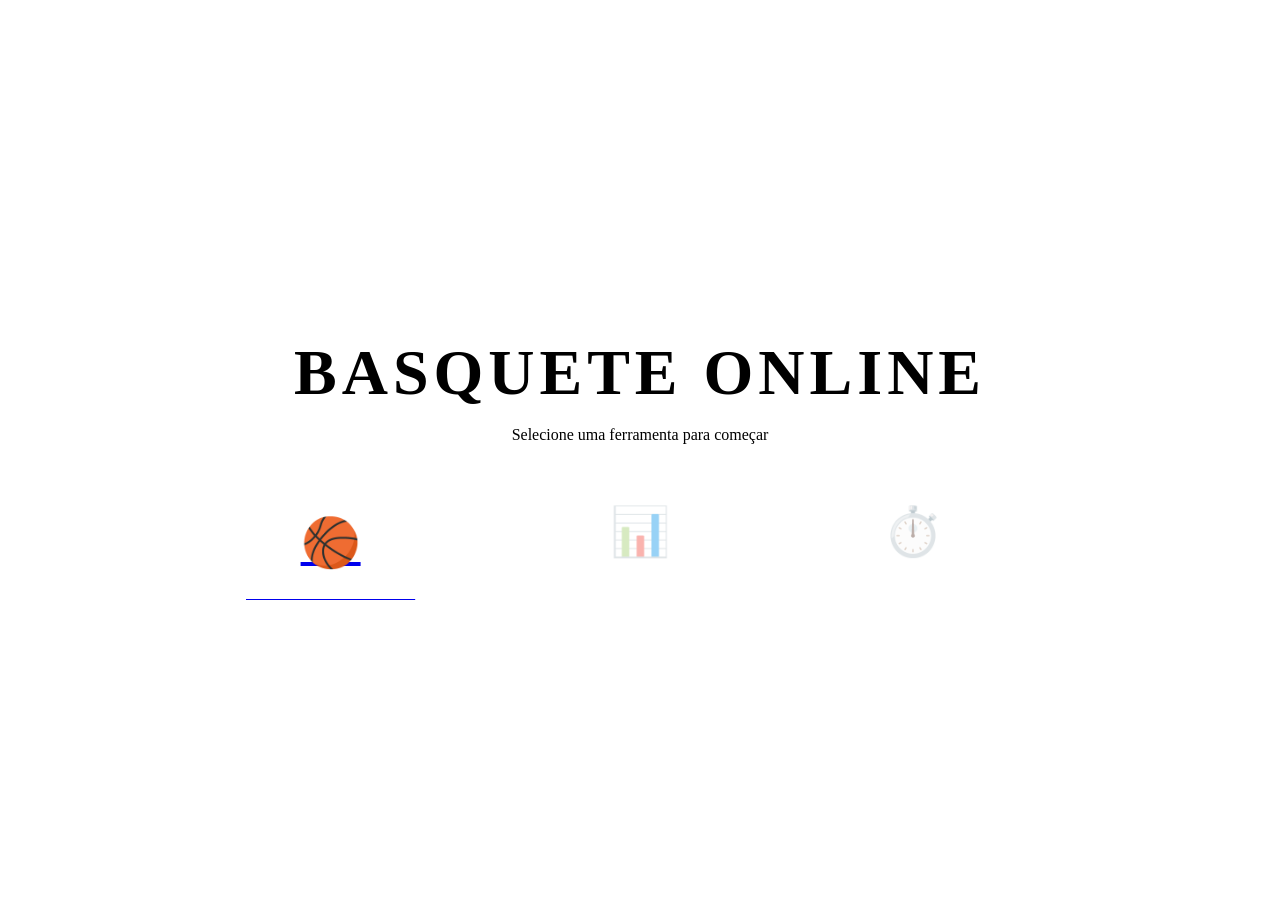
==== index.html @ e449eb14 "." ====
<!DOCTYPE html>
<html lang="en">
<head>
    <meta charset="UTF-8">
    <meta name="viewport" content="width=device-width, initial-scale=1.0">
    <title>Document</title>
    <link rel="stylesheet" href="inicio.css">
    <link rel="manifest" href="manifest.json">
<meta name="theme-color" content="#FF8C00">

<script>
  if ('serviceWorker' in navigator) {
    navigator.serviceWorker.register('sw.js');
  }
</script>
</head>
<body>
    <section id="home-screen" class="screen">
        <div class="home-content">
            <h1 class="logo">BASQUETE <span style="color: var(--cor2);">ONLINE</span></h1>
            <p>Selecione uma ferramenta para começar</p>
            
            <a href="placar.html">
                <div class="menu-grid">
                    <button class="menu-btn" onclick="showScreen('scoreboard-screen')">
                        <span class="icon">🏀</span>
                        PLANCAR DIGITAL
                    </button>
            </a>
                
                <button class="menu-btn disabled">
                    <span class="icon">📊</span>
                    ESTATÍSTICAS (EM BREVE)
                </button>
                
                <button class="menu-btn disabled">
                    <span class="icon">⏱️</span>
                    TREINAMENTO (EM BREVE)
                </button>
            </div>
        </div>
    </section>

    <section id="scoreboard-screen" class="screen" style="display: none;">
        <button class="back-btn" onclick="showScreen('home-screen')">← VOLTAR</button>
        
        <main class="scoreboard-container">
            </main>
    </section>

    <script src="script.js"></script>

</body>
</html>
---- inicio.css ----
/* Controle de Telas */
.screen {
    width: 100%;
    min-height: 100vh;
    display: flex;
    flex-direction: column;
    align-items: center;
    justify-content: center;
}

/* Estilo da Home */
.home-content {
    text-align: center;
}

.logo {
    font-size: 4rem;
    margin-bottom: 10px;
    letter-spacing: 5px;
}

.menu-grid {
    display: grid;
    grid-template-columns: repeat(auto-fit, minmax(200px, 1fr));
    gap: 20px;
    margin-top: 40px;
    width: 100%;
    max-width: 800px;
}

.menu-btn {
    height: 150px;
    display: flex;
    flex-direction: column;
    justify-content: center;
    align-items: center;
    font-size: 1.2rem;
    background: rgba(255, 255, 255, 0.05);
    border: 2px solid var(--cor2);
    border-radius: 20px;
    color: white;
    transition: 0.3s;
}

.menu-btn:hover:not(.disabled) {
    background: var(--cor2);
    color: var(--cor1);
    transform: translateY(-5px);
}

.menu-btn.disabled {
    opacity: 0.4;
    cursor: not-allowed;
    border-color: #555;
}

.icon {
    font-size: 3rem;
    margin-bottom: 10px;
}

.back-btn {
    position: absolute;
    top: 20px;
    left: 20px;
    background: transparent;
    border: 1px solid var(--cor2);
    color: var(--cor2);
}
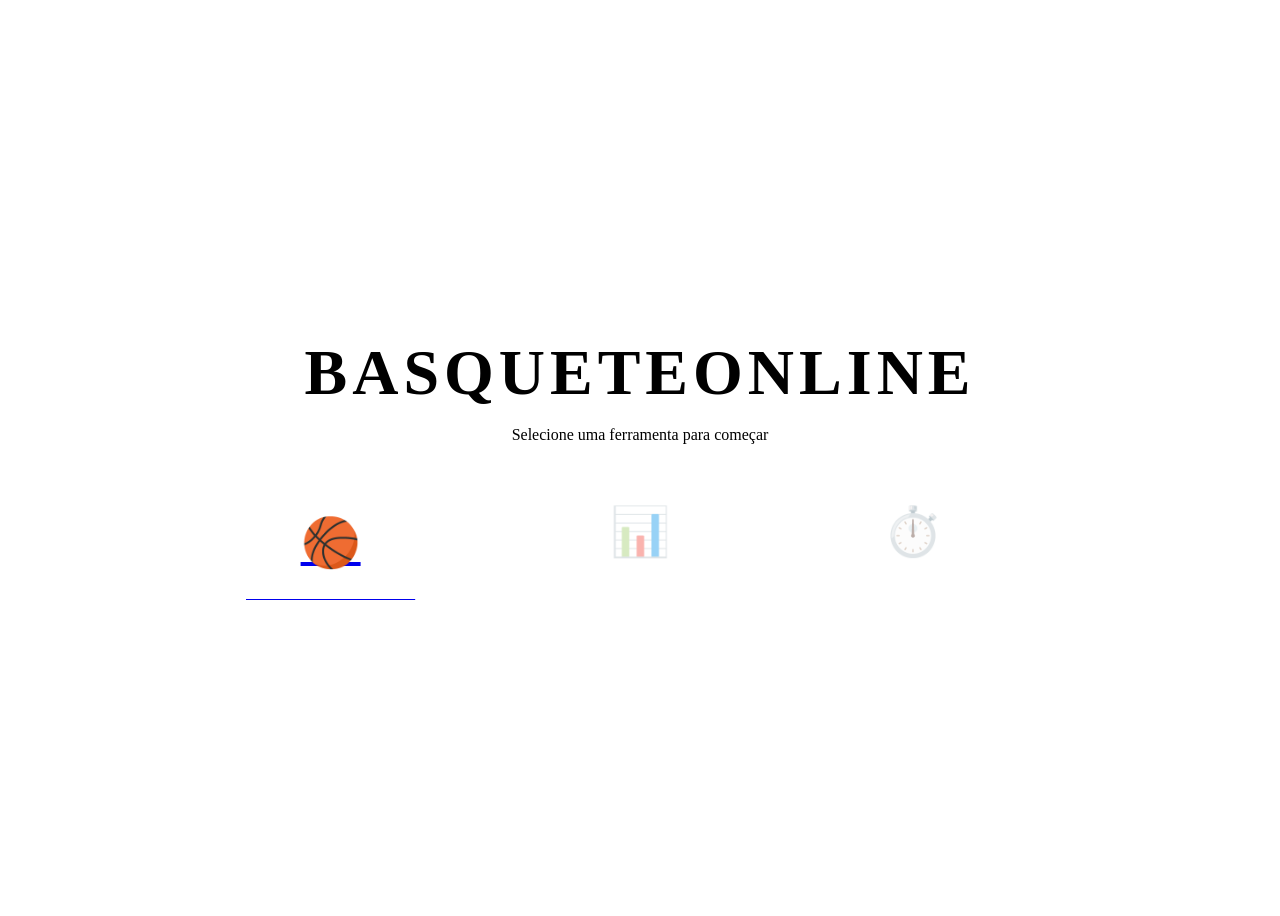
==== commit cb0ffc12: ".," ====
--- a/index.html
+++ b/index.html
@@ -3,21 +3,14 @@
 <head>
     <meta charset="UTF-8">
     <meta name="viewport" content="width=device-width, initial-scale=1.0">
-    <title>Document</title>
+    <title>HUB</title>
     <link rel="stylesheet" href="inicio.css">
-    <link rel="manifest" href="manifest.json">
-<meta name="theme-color" content="#FF8C00">
 
-<script>
-  if ('serviceWorker' in navigator) {
-    navigator.serviceWorker.register('sw.js');
-  }
-</script>
 </head>
 <body>
     <section id="home-screen" class="screen">
         <div class="home-content">
-            <h1 class="logo">BASQUETE <span style="color: var(--cor2);">ONLINE</span></h1>
+            <h1 class="logo">BASQUETE<span style="color: var(--cor2);">ONLINE</span></h1>
             <p>Selecione uma ferramenta para começar</p>
             
             <a href="placar.html">
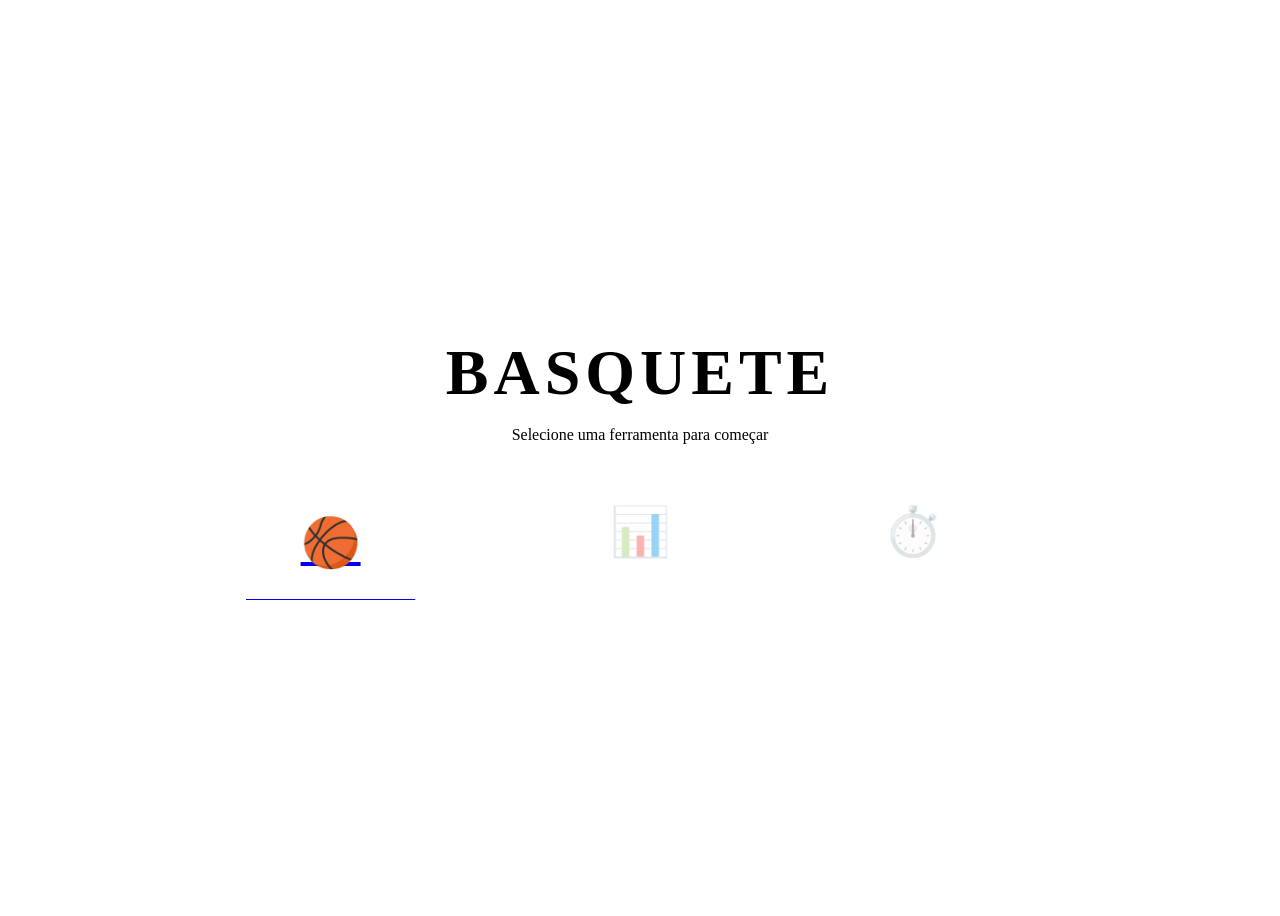
==== commit b6f2c6e7: "." ====
--- a/index.html
+++ b/index.html
@@ -10,7 +10,7 @@
 <body>
     <section id="home-screen" class="screen">
         <div class="home-content">
-            <h1 class="logo">BASQUETE<span style="color: var(--cor2);">ONLINE</span></h1>
+            <h1 class="logo">BASQUETE</h1>
             <p>Selecione uma ferramenta para começar</p>
             
             <a href="placar.html">
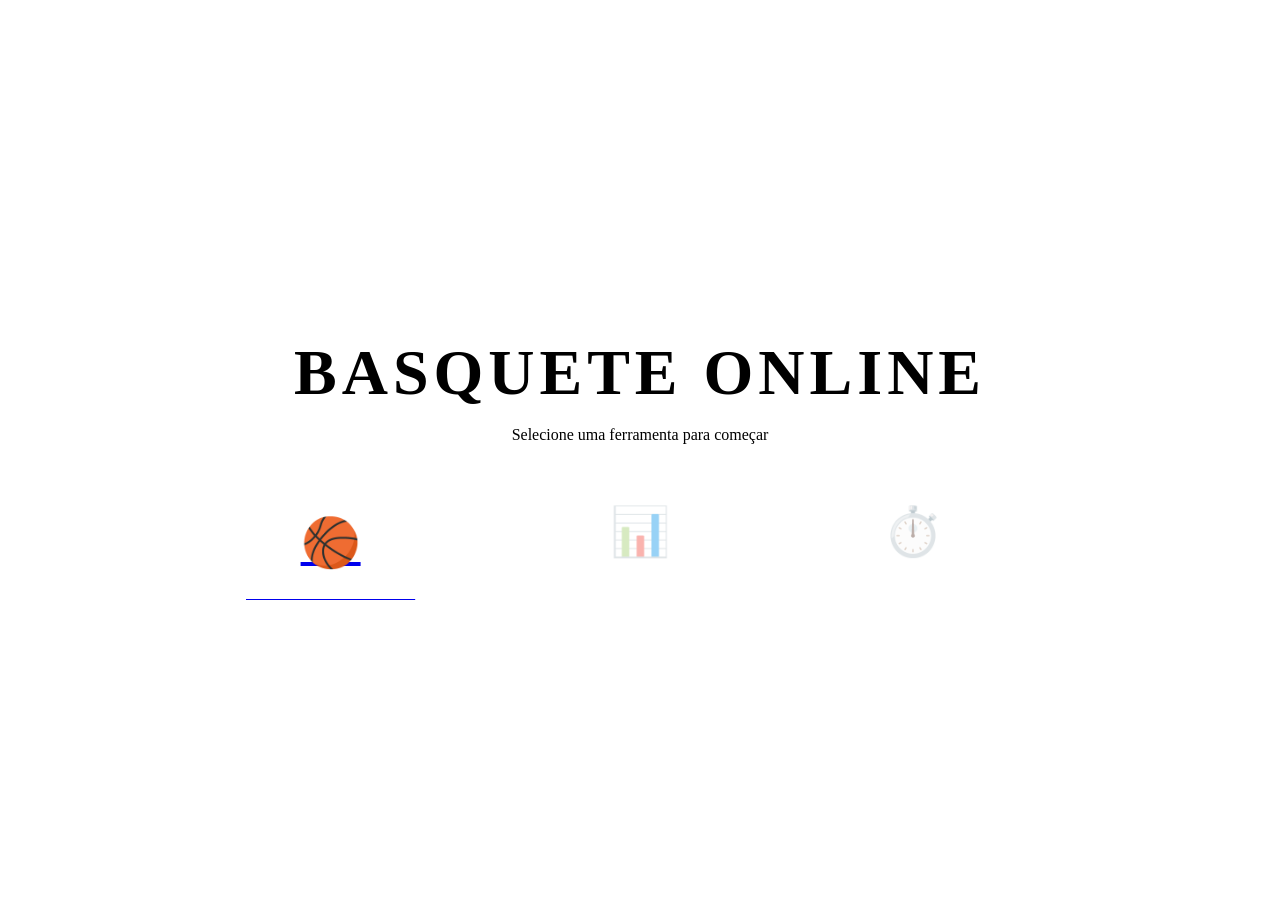
==== commit 72602de9: "versão 0.0.5" ====
--- a/index.html
+++ b/index.html
@@ -10,7 +10,7 @@
 <body>
     <section id="home-screen" class="screen">
         <div class="home-content">
-            <h1 class="logo">BASQUETE</h1>
+            <h1 class="logo">BASQUETE  ONLINE</h1>
             <p>Selecione uma ferramenta para começar</p>
             
             <a href="placar.html">
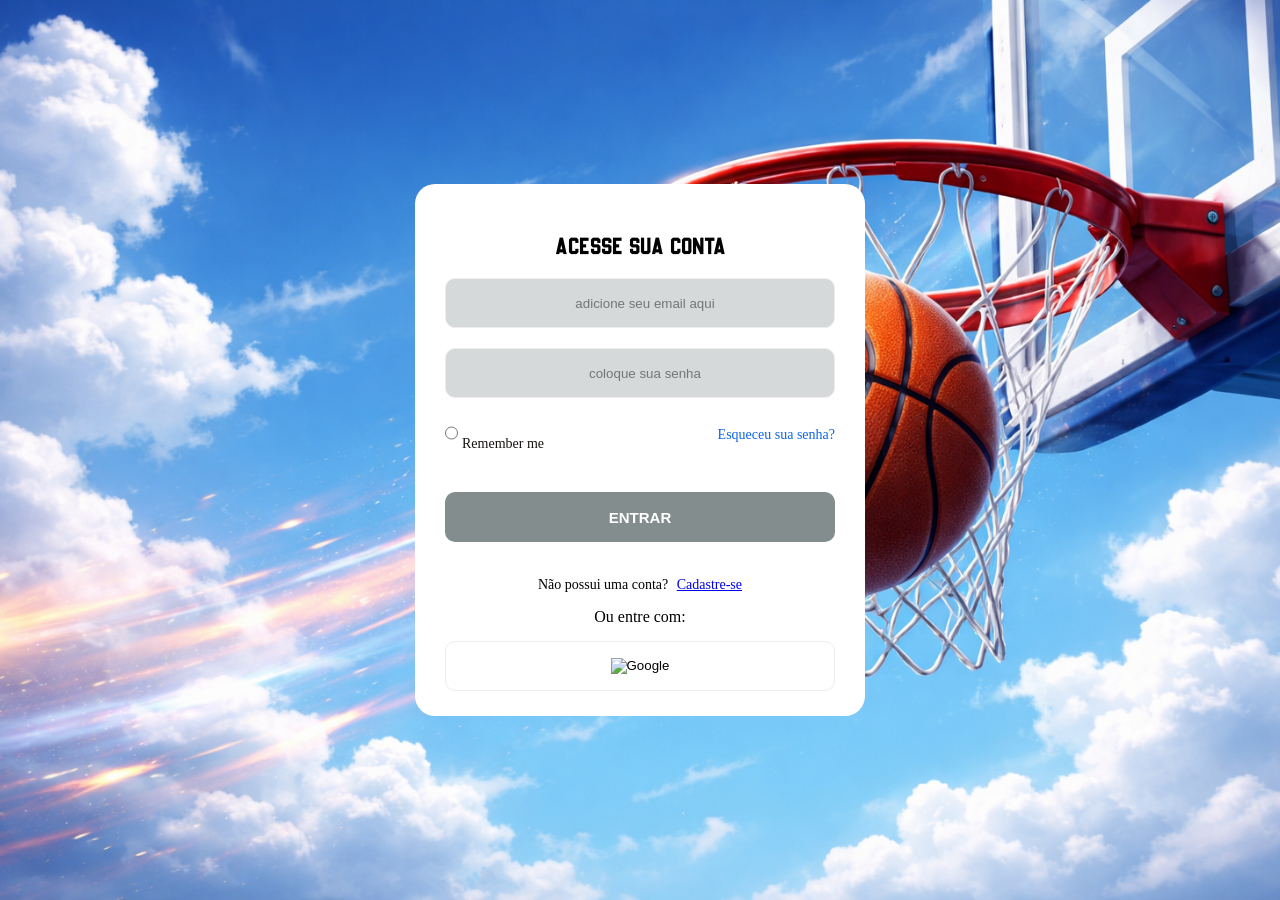
==== commit 69b613da: "versão 1.0.0 atualização da pagina login e cadastro agora na sua primeira versão completa" ====
--- a/index.html
+++ b/index.html
@@ -1,47 +1,49 @@
 <!DOCTYPE html>
-<html lang="en">
+<html lang="pt-br">
+
 <head>
     <meta charset="UTF-8">
     <meta name="viewport" content="width=device-width, initial-scale=1.0">
-    <title>HUB</title>
-    <link rel="stylesheet" href="inicio.css">
+    <title>Basquete login</title>
+    <link rel="stylesheet" href="estilos/login.css">
 
 </head>
+
 <body>
-    <section id="home-screen" class="screen">
+
+    <section class="screen">
         <div class="home-content">
-            <h1 class="logo">BASQUETE  ONLINE</h1>
-            <p>Selecione uma ferramenta para começar</p>
-            
-            <a href="placar.html">
-                <div class="menu-grid">
-                    <button class="menu-btn" onclick="showScreen('scoreboard-screen')">
-                        <span class="icon">🏀</span>
-                        PLANCAR DIGITAL
-                    </button>
-            </a>
-                
-                <button class="menu-btn disabled">
-                    <span class="icon">📊</span>
-                    ESTATÍSTICAS (EM BREVE)
-                </button>
-                
-                <button class="menu-btn disabled">
-                    <span class="icon">⏱️</span>
-                    TREINAMENTO (EM BREVE)
+            <h1 class="logo">Acesse sua conta</h1>
+            <form id="login-form" class="menu">
+                <input type="email" id="email" placeholder="adicione seu email aqui">
+
+                <input type="password" id="password" placeholder="coloque sua senha">
+
+                <div class="flex-row">
+                    <div id="remember">
+                        <input type="radio">
+                        <label>Remember me </label>
+                    </div>
+                    <span class="span">Esqueceu sua senha?</span>
+                </div>
+                <button class="button-submit">ENTRAR</button>
+                <p class="p">Não possui uma conta? <span class="span"><a href="cadastro.html">Cadastre-se</a></span></p>
+
+            </form>
+        </div>
+
+        <div class="social-login">
+            <p>Ou entre com:</p>
+            <div class="social-grid">
+                <button class="btn-google" onclick="loginGoogle()">
+                    <img src="https://fonts.gstatic.com/s/i/productlogos/googleg/v6/24px.svg" alt="Google">
                 </button>
             </div>
         </div>
+
     </section>
 
-    <section id="scoreboard-screen" class="screen" style="display: none;">
-        <button class="back-btn" onclick="showScreen('home-screen')">← VOLTAR</button>
-        
-        <main class="scoreboard-container">
-            </main>
-    </section>
-
-    <script src="script.js"></script>
 
 </body>
+
 </html>
--- a/estilos/login.css
+++ b/estilos/login.css
@@ -0,0 +1,176 @@
+@charset "UTF-8";
+
+@font-face {
+    font-family: 'basquete';
+    src: url('../fontes/Basketball.otf');
+}
+
+* {
+    margin: 0;
+    padding: 0;
+    box-sizing: border-box;
+}
+
+body {
+    margin: 0;
+    min-height: 100vh;
+    display: flex;
+    justify-content: center;
+    align-items: center;
+    height: 100vh;
+    background-color: black;
+    background-image: url('../imagens/fundo-login.png');
+    background-repeat: no-repeat;
+    background-position: center center;
+    background-size: cover;
+}
+
+section {
+    display: flex;
+    flex-direction: column;
+    gap: 10px;
+    background-color: white;
+    padding: 30px;
+    width: 450px;
+    border-radius: 20px;
+}
+
+input {
+    height: 30px;
+    text-align: center;
+    background-color: #838d8d54;
+    border-radius: 6px;
+}
+
+input:hover {
+    color: #e48b16;
+}
+
+.logo {
+    text-align: center;
+    padding: 20px;
+    font-family: 'basquete';
+    font-weight: normal;
+}
+
+
+#login-form {
+    display: flex;
+    flex-direction: column;
+    gap: 20px;
+}
+
+#email {
+    border: 1.5px solid #ecedec;
+    border-radius: 10px;
+    height: 50px;
+    display: flex;
+    align-items: center;
+    padding-left: 10px;
+    transition: 0.2s ease-in-out;
+}
+
+#password {
+    border: 1.5px solid #ecedec;
+    border-radius: 10px;
+    height: 50px;
+    display: flex;
+    align-items: center;
+    padding-left: 10px;
+    transition: 0.2s ease-in-out;
+
+}
+
+.flex-row {
+    display: flex;
+    flex-direction: row;
+    align-items: center;
+    gap: 10px;
+    justify-content: space-between;
+}
+
+.flex-row>div>label {
+    font-size: 14px;
+    color: rgb(24, 19, 19);
+    font-weight: 400;
+}
+
+.span {
+    font-size: 14px;
+    margin-left: 5px;
+    color: #0d65e9;
+    font-weight: 500;
+    cursor: pointer;
+}
+
+.span:hover {
+    text-decoration: underline;
+    color: #e48b16;
+}
+
+.button-submit {
+    margin: 20px 0 10px 0;
+    background-color: #838d8d;
+    border: none;
+    color: white;
+    font-size: 15px;
+    font-weight: 500;
+    border-radius: 10px;
+    height: 50px;
+    width: 100%;
+    cursor: pointer;
+    font-weight: bold;
+}
+
+.button-submit:hover {
+    background-color: #e48b16;
+}
+
+.p {
+    text-align: center;
+    color: black;
+    font-size: 14px;
+    margin: 5px 0;
+}
+
+.social-login>p {
+    display: flex;
+    justify-content: center;
+}
+
+.social-grid {
+    margin-top: 10px;
+    width: 100%;
+    height: 50px;
+    border-radius: 10px;
+    display: flex;
+    justify-content: center;
+    align-items: center;
+    font-weight: 500;
+    gap: 10px;
+    background-color: white;
+    cursor: pointer;
+    transition: 0.2s ease-in-out;
+}
+
+.btn:hover {
+    border: 1px solid #2d79f3;
+    ;
+}
+
+.btn-google {
+    margin-top: 10px;
+    width: 100%;
+    height: 50px;
+    border-radius: 10px;
+    display: flex;
+    justify-content: center;
+    align-items: center;
+    font-weight: 500;
+    gap: 10px;
+    border: 1px solid #ededef;
+    background-color: white;
+    cursor: pointer;
+    transition: 0.2s ease-in-out;
+
+}
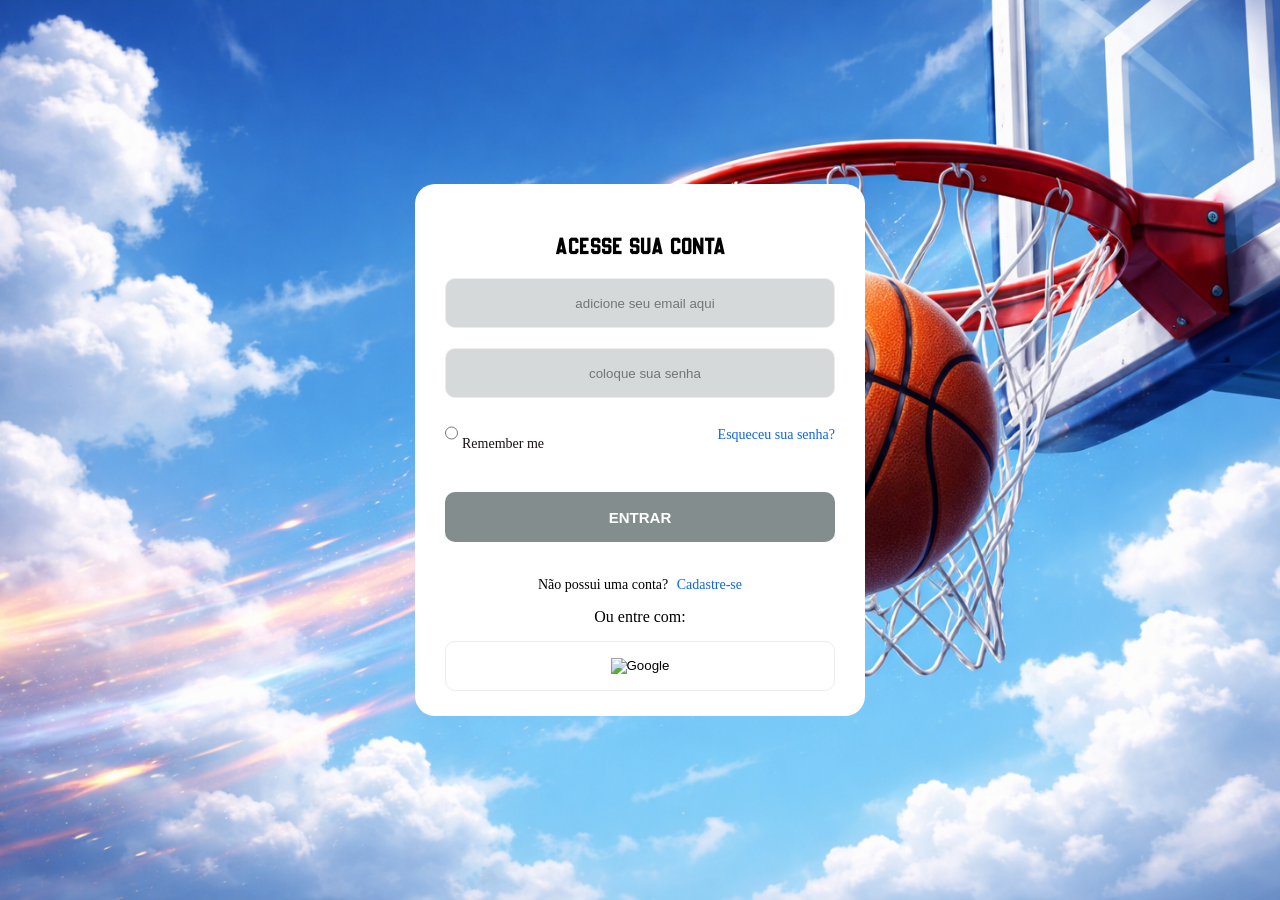
==== commit 6c69aa86: "versão 1.0.5 hub atualizado e paginas com os direcionamentos certos" ====
--- a/index.html
+++ b/index.html
@@ -26,8 +26,11 @@
                     </div>
                     <span class="span">Esqueceu sua senha?</span>
                 </div>
-                <button class="button-submit">ENTRAR</button>
-                <p class="p">Não possui uma conta? <span class="span"><a href="cadastro.html">Cadastre-se</a></span></p>
+              <button type="button" class="button-submit" onclick="window.location.href='hub.html'">
+    ENTRAR
+</button>
+                <p class="p">Não possui uma conta? 
+                    <a href="cadastro.html"><span class="span">Cadastre-se</span></p></a>
 
             </form>
         </div>
--- a/estilos/login.css
+++ b/estilos/login.css
@@ -126,6 +126,11 @@
     background-color: #e48b16;
 }
 
+a{
+text-decoration: none;
+color: white;
+}
+
 .p {
     text-align: center;
     color: black;
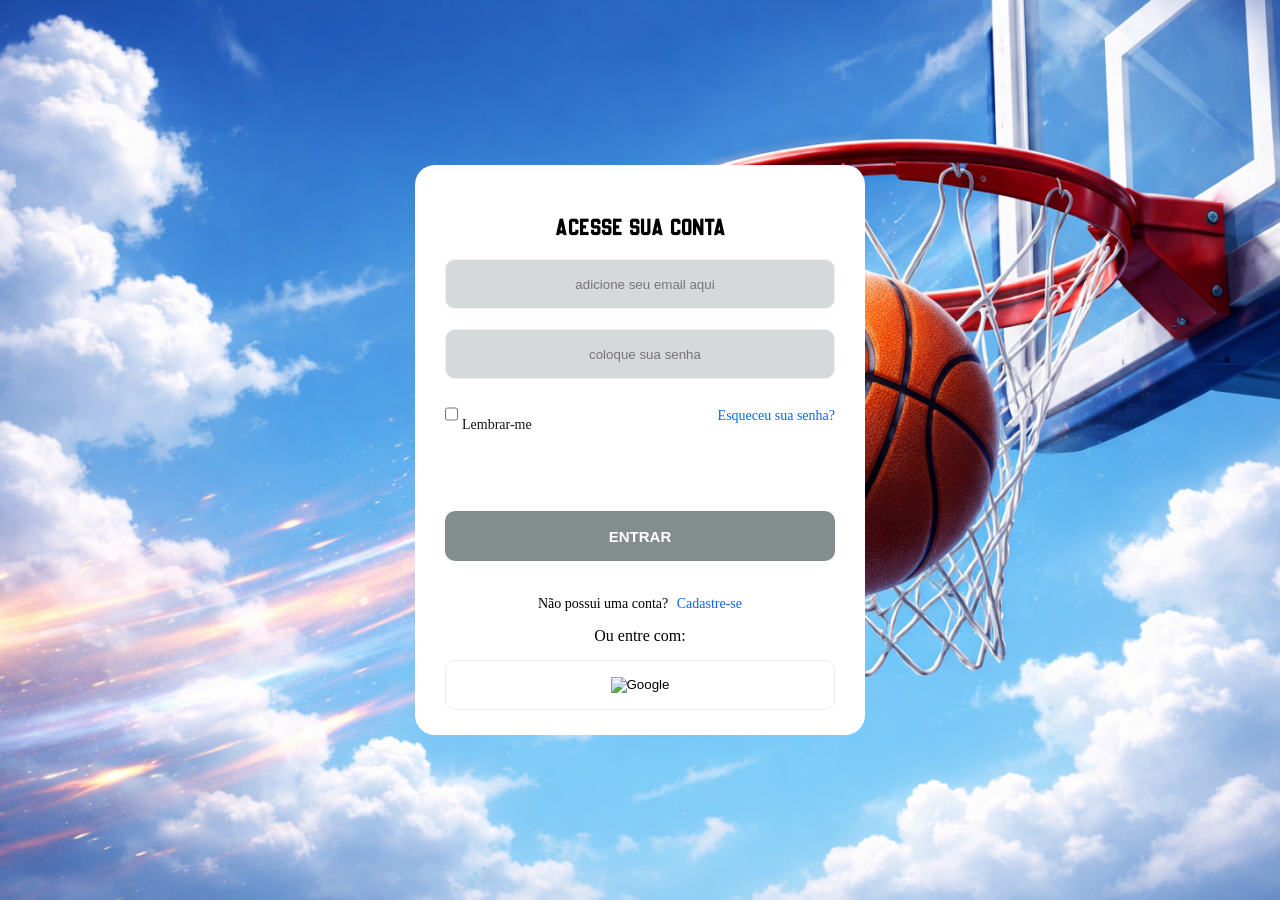
==== commit e5f850b3: "att" ====
--- a/index.html
+++ b/index.html
@@ -20,17 +20,25 @@
                 <input type="password" id="password" placeholder="coloque sua senha">
 
                 <div class="flex-row">
-                    <div id="remember">
-                        <input type="radio">
-                        <label>Remember me </label>
+                    <div id="remember-box">
+                        <!-- Checkbox para lembrar o email do usuário -->
+                        <input type="checkbox" id="remember">
+                        <label for="remember">Lembrar-me</label>
                     </div>
-                    <span class="span">Esqueceu sua senha?</span>
+                    <!-- id="btn-esqueceu" para o login.js encontrar esse elemento -->
+                    <span class="span" id="btn-esqueceu">Esqueceu sua senha?</span>
                 </div>
-              <button type="button" class="button-submit" onclick="window.location.href='hub.html'">
-    ENTRAR
-</button>
-                <p class="p">Não possui uma conta? 
-                    <a href="cadastro.html"><span class="span">Cadastre-se</span></p></a>
+
+                <!-- Mensagem de erro exibida quando login falha -->
+                <div id="msg-erro"></div>
+
+                <!-- id="btn-entrar" para o login.js vincular o evento de clique -->
+                <button type="button" class="button-submit" id="btn-entrar">
+                    ENTRAR
+                </button>
+                <p class="p">Não possui uma conta?
+                    <a href="cadastro.html"><span class="span">Cadastre-se</span></a>
+                </p>
 
             </form>
         </div>
@@ -38,7 +46,8 @@
         <div class="social-login">
             <p>Ou entre com:</p>
             <div class="social-grid">
-                <button class="btn-google" onclick="loginGoogle()">
+                <!-- id="btn-google" para o login.js vincular o evento de clique -->
+                <button class="btn-google" id="btn-google">
                     <img src="https://fonts.gstatic.com/s/i/productlogos/googleg/v6/24px.svg" alt="Google">
                 </button>
             </div>
@@ -47,6 +56,10 @@
     </section>
 
 
+<!-- type="module" carrega o script como ES Module (suporta import/export)
+     e é adiado automaticamente — só roda depois que o HTML estiver pronto -->
+<script type="module" src="scripts/login.js"></script>
+
 </body>
 
 </html>
--- a/estilos/login.css
+++ b/estilos/login.css
@@ -17,12 +17,14 @@
     display: flex;
     justify-content: center;
     align-items: center;
-    height: 100vh;
+    /* height: 100vh removido — em celulares com teclado aberto o body
+       ficava pequeno demais e o form saía da tela */
     background-color: black;
     background-image: url('../imagens/fundo-login.png');
     background-repeat: no-repeat;
     background-position: center center;
     background-size: cover;
+    padding: 16px; /* evita que o card encoste nas bordas em telas pequenas */
 }
 
 section {
@@ -31,7 +33,10 @@
     gap: 10px;
     background-color: white;
     padding: 30px;
-    width: 450px;
+    /* width fixo substituído por max-width + width 100%
+       assim o card ocupa a tela toda em celular mas tem limite em desktop */
+    width: 100%;
+    max-width: 450px;
     border-radius: 20px;
 }
 
@@ -126,9 +131,9 @@
     background-color: #e48b16;
 }
 
-a{
-text-decoration: none;
-color: white;
+a {
+    text-decoration: none;
+    color: white;
 }
 
 .p {
@@ -177,5 +182,54 @@
     background-color: white;
     cursor: pointer;
     transition: 0.2s ease-in-out;
-
+}
+
+/* Mensagem de erro exibida quando o login falha */
+#msg-erro {
+    color: #c0392b;
+    font-size: 13px;
+    text-align: center;
+    min-height: 18px;
+    font-weight: 500;
+}
+
+/* ════════════════════════════════════════════════════
+   RESPONSIVIDADE — celulares até 480px
+════════════════════════════════════════════════════ */
+@media (max-width: 480px) {
+    body {
+        padding: 12px;
+        align-items: flex-start;
+        padding-top: 40px;
+    }
+
+    section {
+        padding: 24px 16px;
+        border-radius: 16px;
+    }
+
+    .logo {
+        font-size: 22px;
+        padding: 10px;
+    }
+
+    #email,
+    #password {
+        height: 46px;
+    }
+
+    .button-submit {
+        height: 46px;
+        font-size: 14px;
+    }
+
+    .btn-google {
+        height: 46px;
+    }
+
+    /* "Remember me" e "Esqueceu" empilham em telas muito pequenas */
+    .flex-row {
+        flex-wrap: wrap;
+        gap: 8px;
+    }
 }
